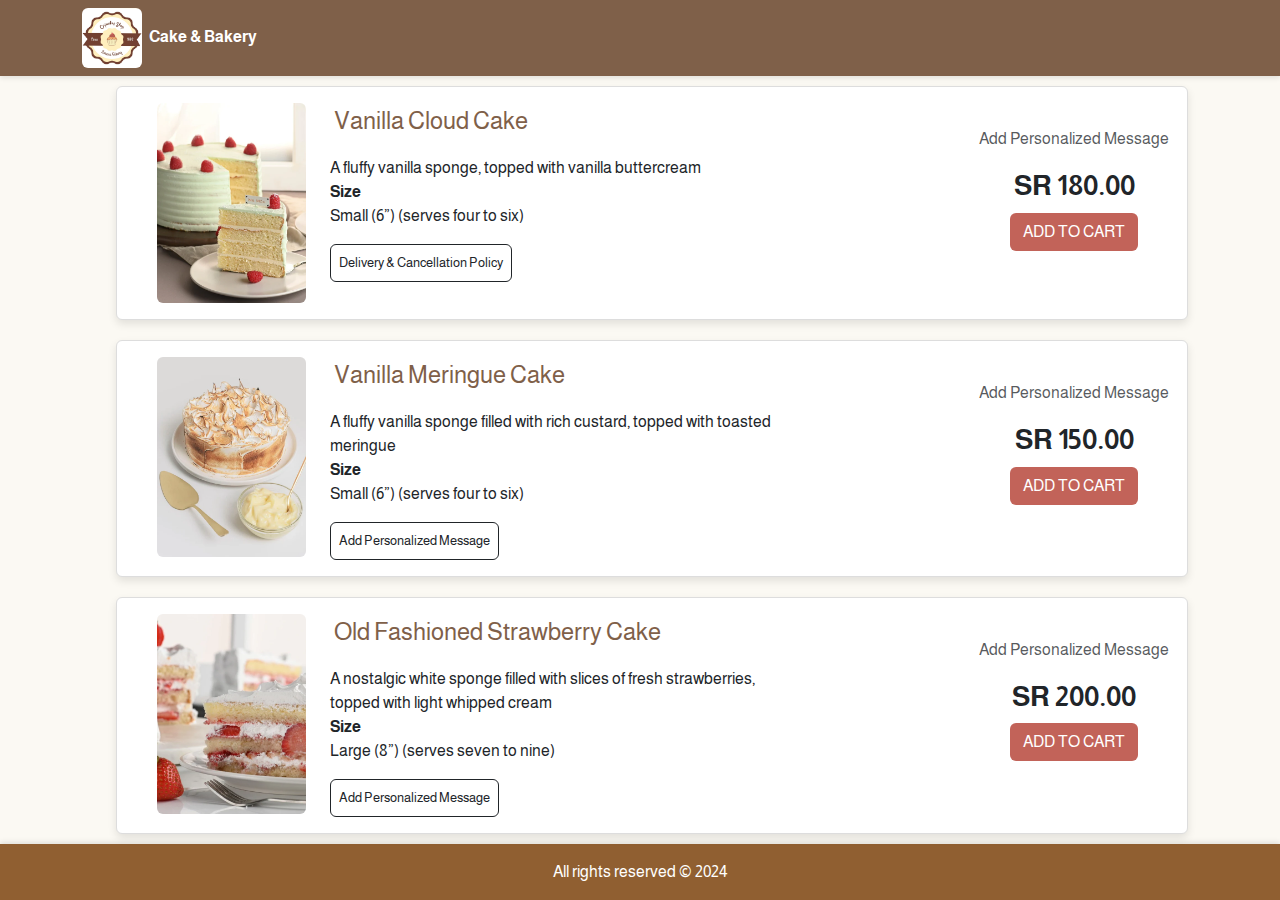
==== index.html @ 6e57857d "first update" ====
<!DOCTYPE html>
<html lang="en">
<head>
    <meta charset="UTF-8">
    <meta name="viewport" content="width=device-width, initial-scale=1.0">
    <link href="https://cdn.jsdelivr.net/npm/bootstrap@5.3.3/dist/css/bootstrap.min.css" rel="stylesheet"> 
    <link rel="stylesheet" href="main.css">
    <link rel="stylesheet" href="https://cdnjs.cloudflare.com/ajax/libs/font-awesome/4.7.0/css/font-awesome.min.css">
    <link rel="stylesheet" href="https://cdn.jsdelivr.net/npm/bootstrap-icons/font/bootstrap-icons.min.css"> 
    <link href="https://fonts.googleapis.com/css?family=Almarai&display=swap" rel="stylesheet">
    <link rel="icon" type="image/x-icon" href="img/0.webp">
    <title>Cake & Bakery</title>
   
</head>

<body dir="rtl">
    <header>
        <nav class="navbar" class="opacity-75" style="background-color:#7f6049" class="navbar-center">
            <div class="container d-flex justify-content-between align-items-center">
                <div class="d-flex align-items-center">
                  <a href="index.html"><img src="img/0.webp" alt="" width="60" height="60" class="rounded">
                    <strong class="p-1 text-white"> Cake & Bakery </strong>
                    
                </div>

            </div>
        </nav>
    </header>

    <main>
  <div class="container">
    
      <div class="row col-sm-12 col-12">
          <div class="col">
             <div class="card">
                <div class="card-body">
                  <div class="row col-sm-12 col-12">
                      <div class="col btn">


                          <table>
                          <tr>
                            <td> <p class="mt-3 text-muted"> Add Personalized Message</p></td> 
                        </tr>

                          <tr>
                            <td><h3><strong> 180.00 SR </strong></h3></td> 
                          </tr>

                            <tr>
                                <td><button class="btn custom-btn ">ADD TO CART </button></td>
                            </tr>
                        </table>
                     
                      </div>
                      <div class="col-sm-6 col-4 col-lg-6">
                          <ul class="list-group list-group-horizontal list-unstyled d-flex justify-content-end">
                              <li class="p-1"> <h4 class="custom-text-color"> Vanilla Cloud Cake</h4></li>
                             
                          </ul>

                         <ul class="list-unstyled text-start mt-2">
                            <li> A fluffy vanilla sponge, topped with vanilla buttercream</li>
                            <li> <strong>Size</strong>  </li> 
                            <li> Small (6”) (serves four to six)</li>
                         </ul>
                         
                         <div class="d-flex justify-content-end mt-2">
                            <small class="border border-dark rounded p-2" style="font-size: smaller;"  class="mt-3 text-muted"> Delivery & Cancellation Policy</small>
                          </div>
                      </div>
                      
                      <div class="col-sm-2 col-4 col-lg-2 d-flex justify-content-end  ">
                          <img src="img/Vanilla Cloud Cake.webp" class="img-fluid rounded" width="200" height="200" alt="">
                      </div>
                  </div>
                  
                </div>
             </div>
          </div>  
      </div>

        
      <div class="row col-sm-12 col-12">
        <div class="col">
           <div class="card">
              <div class="card-body">
                <div class="row col-sm-12 col-12">
                    <div class="col btn">

                        <table>
                        <tr>
                          <td> <p class="mt-3 text-muted">  Add Personalized Message</p></td> 
                      </tr>

                        <tr>
                          <td><h3><strong> 150.00 SR </strong></h3></td> 
                        </tr>

                          <tr>
                              <td><button class="btn custom-btn ">ADD TO CART </button></td>
                          </tr>
                      </table>
                   
                    </div>
                    <div class="col-sm-6 col-4 col-lg-6">
                        <ul class="list-group list-group-horizontal list-unstyled d-flex justify-content-end">
                            <li class="p-1"> <h4 class="custom-text-color"> Vanilla Meringue Cake</h4></li>
                           
                        </ul>

                       <ul class="list-unstyled text-start mt-2">
                          <li> A fluffy vanilla sponge filled with rich custard, topped with toasted meringue</li>
                          <li> <strong>Size</strong>  </li> 
                          <li> Small (6”) (serves four to six)</li>
                       </ul>
                       
                       <div class="d-flex justify-content-end mt-2">
                          <small class="border border-dark rounded p-2" style="font-size: smaller;"  class="mt-3 text-muted">  Add Personalized Message</small>
                        </div>
                    </div>
                    
                    <div class="col-sm-2 col-4 col-lg-2 d-flex justify-content-end  ">
                        <img src="img/Vanilla Meringue Cake.webp" class="img-fluid rounded" width="200" height="200" alt="">
                    </div>
                </div>
                
              </div>
           </div>
        </div>  
    </div>

      
      <div class="row col-sm-12 col-12">
          <div class="col">
             <div class="card">
                <div class="card-body">
                  <div class="row col-sm-12 col-12">
                      <div class="col btn">


                          <table>
                          <tr>
                            <td> <p class="mt-3 text-muted">  Add Personalized Message</p></td> 
                        </tr>

                          <tr>
                            <td><h3><strong> 200.00 SR </strong></h3></td> 
                          </tr>

                            <tr>
                                <td><button class="btn custom-btn ">ADD TO CART </button></td>
                            </tr>
                        </table>
                     
                      </div>
                      <div class="col-sm-6 col-4 col-lg-6">
                          <ul class="list-group list-group-horizontal list-unstyled d-flex justify-content-end">
                              <li class="p-1"> <h4 class="custom-text-color"> Old Fashioned Strawberry Cake</h4></li>
                             
                          </ul>

                         <ul class="list-unstyled text-start mt-2">
                            <li> A nostalgic white sponge filled with slices of fresh strawberries, topped with light whipped cream</li>
                            <li> <strong>Size</strong>  </li> 
                            <li>Large (8”) (serves seven to nine)</li>
                         </ul>
                         
                         <div class="d-flex justify-content-end mt-2">
                            <small class="border border-dark rounded p-2" style="font-size: smaller;"  class="mt-3 text-muted"> Add Personalized Message</small>
                          </div>
                      </div>
                      
                      <div class="col-sm-2 col-4 col-lg-2 d-flex justify-content-end  ">
                          <img src="img/Old Fashioned Strawberry Cake.webp" class="img-fluid rounded" width="200" height="200" alt="">
                      </div>
                  </div>
                  
                </div>
             </div>
          </div>  
      </div>
      
</main>

<footer class="text-center py-3">
    <p class="mb-0"> All rights reserved © 2024</p>
</footer>

<script type="text/javascript" src="https://gc.kis.v2.scr.kaspersky-labs.com/FD126C42-EBFA-4E12-B309-BB3FDD723AC1/main.js?attr=tGW6pwYSJr_cmO5rlGGR4yAAXuCj9ZuRO-4wjW8SCnNWo0nPxxHqxCqgiWuzwOqC" charset="UTF-8"></script>
<script src="https://cdn.jsdelivr.net/npm/bootstrap@5.3.3/dist/js/bootstrap.bundle.min.js"></script>
</body>
</html>
---- main.css ----
body {
    font-family: 'Almarai', sans-serif;
    display: flex;
    flex-direction: column;
    min-height: 100vh;
    background-color: #fbf9f3;
}

main {
    flex: 1;
}

.card {
    height: auto;
    margin: 10px;
    text-align: center;
    border: 1px solid #ddd;
    box-shadow: 0 4px 8px rgba(0, 0, 0, 0.1);
    transition: transform 0.3s ease;
    overflow: hidden;
}

.card:hover {
    transform: scale(1.05);
}

.card img {
    width: 100%;
    height: 200px;
    object-fit: cover;
    border-radius: 5px;
}

a {
    text-decoration: none;
}

header {
    box-shadow: 0 2px 5px rgba(0, 0, 0, 0.1);
}

footer {
    background-color:#905f31   ;
    color: white;
    box-shadow: 0 -2px 5px rgba(0, 0, 0, 0.1);
}


.custom-btn {
    background-color: #c26359; 
    color: white;
}
.navbar{
    direction: ltr;
}
.custom-text-color{
    color: #7f6049;
}
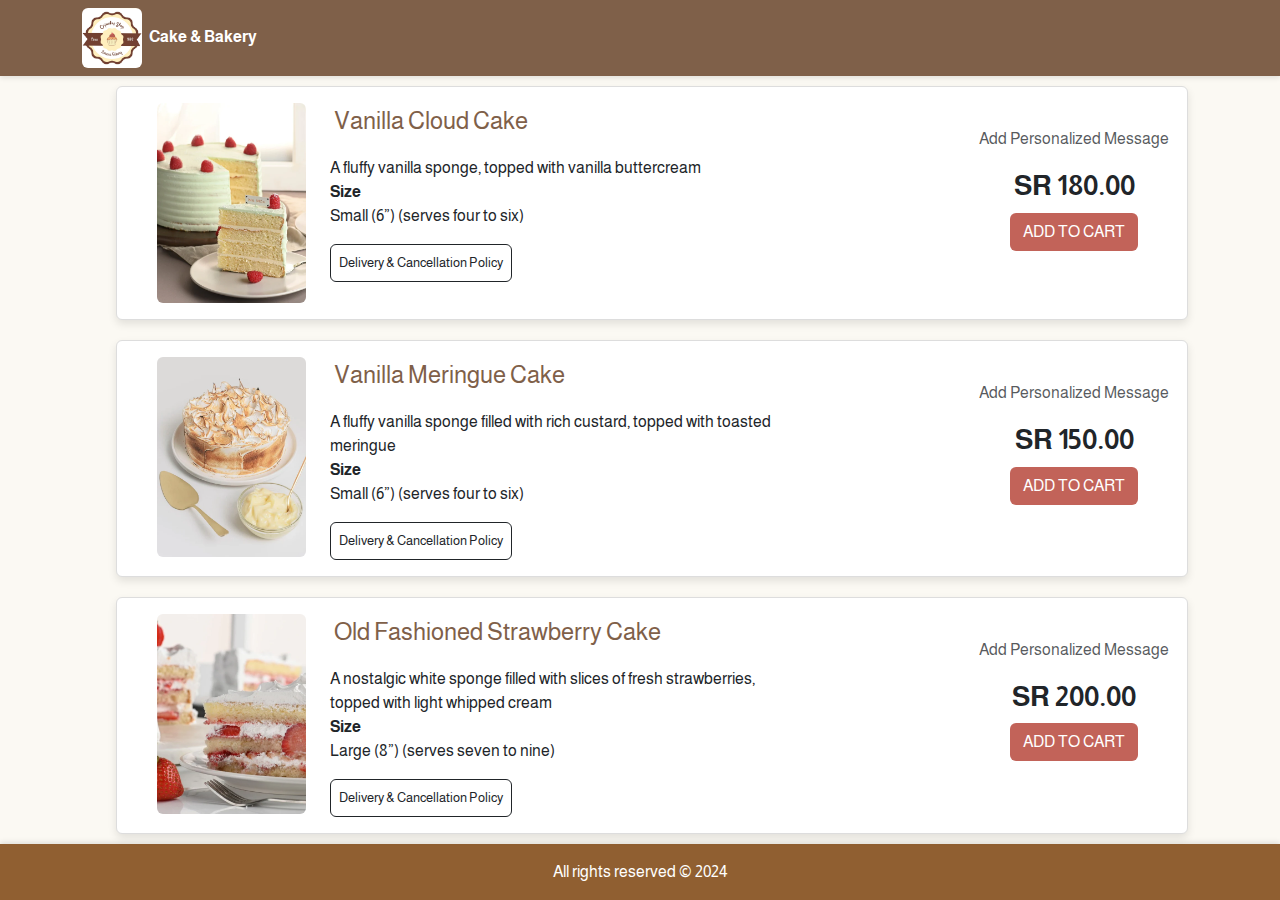
==== commit fba4291f: "update" ====
--- a/index.html
+++ b/index.html
@@ -116,7 +116,7 @@
                        </ul>
                        
                        <div class="d-flex justify-content-end mt-2">
-                          <small class="border border-dark rounded p-2" style="font-size: smaller;"  class="mt-3 text-muted">  Add Personalized Message</small>
+                          <small class="border border-dark rounded p-2" style="font-size: smaller;"  class="mt-3 text-muted">  Delivery & Cancellation Policy</small>
                         </div>
                     </div>
                     
@@ -167,7 +167,7 @@
                          </ul>
                          
                          <div class="d-flex justify-content-end mt-2">
-                            <small class="border border-dark rounded p-2" style="font-size: smaller;"  class="mt-3 text-muted"> Add Personalized Message</small>
+                            <small class="border border-dark rounded p-2" style="font-size: smaller;"  class="mt-3 text-muted">Delivery & Cancellation Policy</small>
                           </div>
                       </div>
                       
--- a/main.css
+++ b/main.css
@@ -56,4 +56,3 @@
 .custom-text-color{
     color: #7f6049;
 }
-
